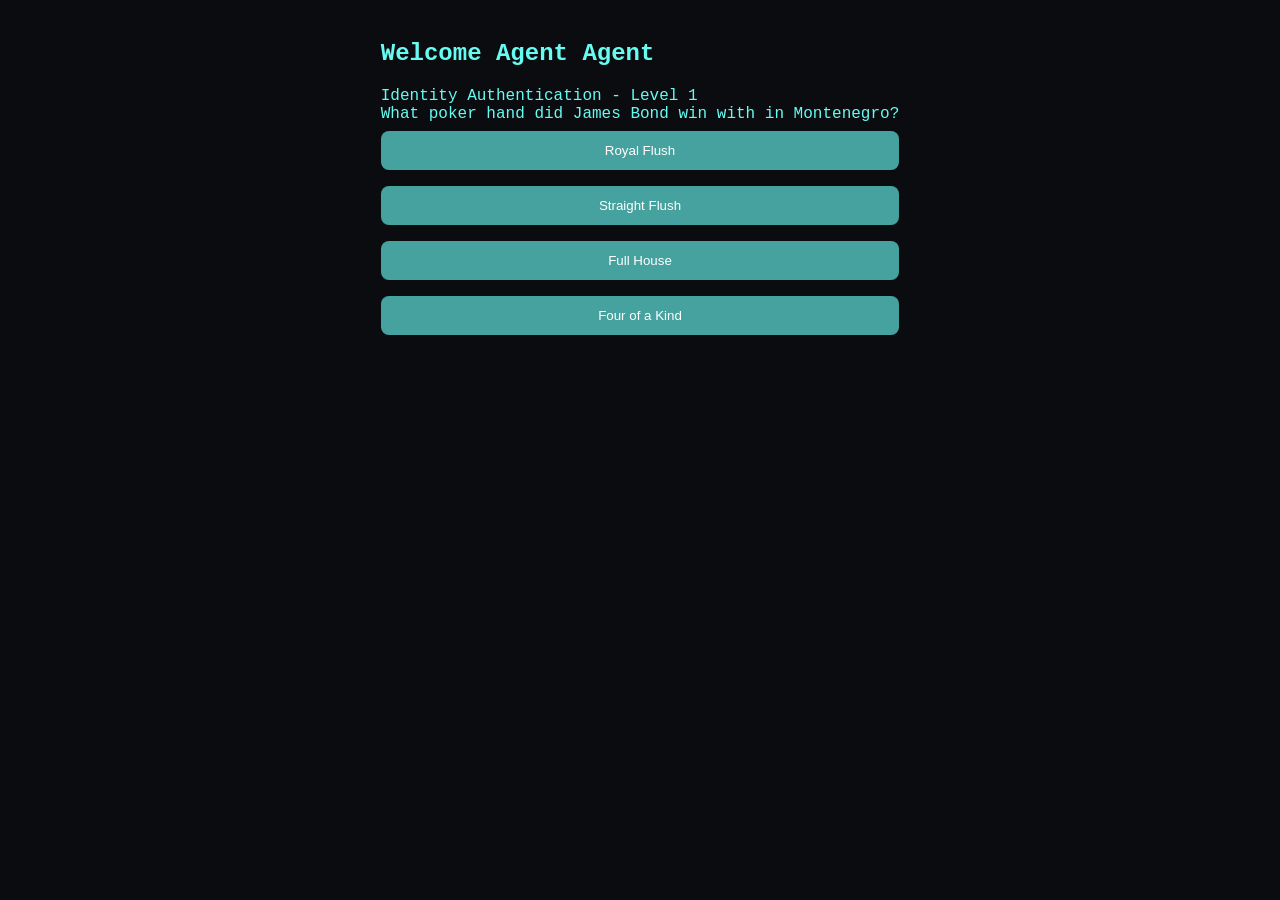
==== index.html @ b155bd7c "Update index.html" ====
<!DOCTYPE html>
<html lang="en">
<head>
  <meta charset="UTF-8" />
  <title>Groomsmen Mission</title>
  <link rel="stylesheet" href="styles.css" />
</head>
<body>
  <div id="app"></div>

  <script type="module" src="main.js"></script>
</body>
</html>
---- styles.css ----
body{
  margin:0;
  font-family:'Courier New', monospace;
  background:#0b0c10;
  color:#66fcf1;
  display:flex;
  justify-content:center;
  padding-top:20px;
}

.container{
  width:95%;
  max-width:700px;
  background:#1f2833;
  padding:20px;
  border-radius:12px;
  text-align:center;
}

button{
  width:100%;
  padding:12px;
  margin:8px 0;
  background:#45a29e;
  color:white;
  border:none;
  border-radius:8px;
  cursor:pointer;
}
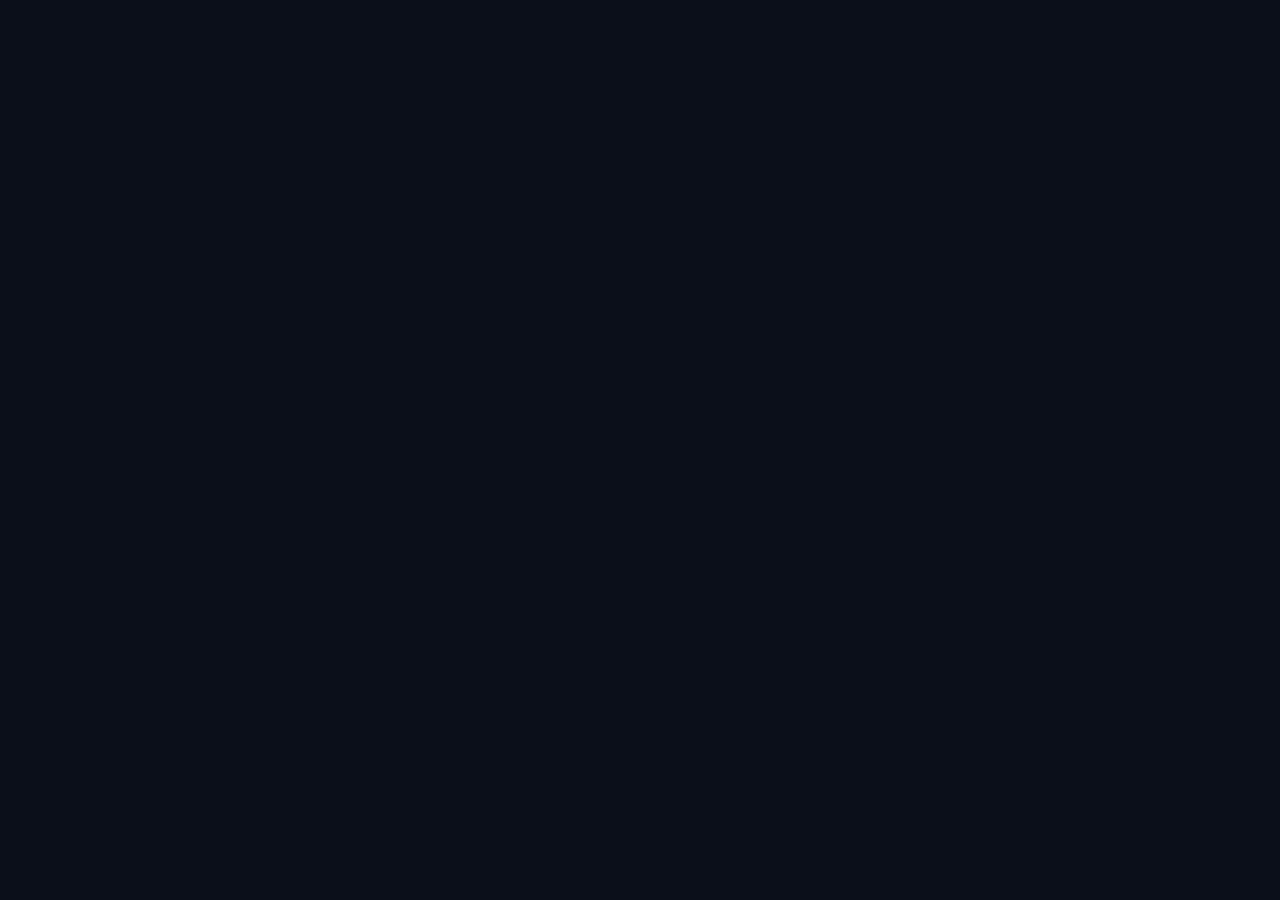
==== commit 3febb4dc: "Update index.html" ====
--- a/index.html
+++ b/index.html
@@ -7,7 +7,6 @@
 </head>
 <body>
   <div id="app"></div>
-
-  <script type="module" src="main.js"></script>
+<script type="module" src="main.js"></script>
 </body>
 </html>
--- a/styles.css
+++ b/styles.css
@@ -1,29 +1,34 @@
-body{
-  margin:0;
-  font-family:'Courier New', monospace;
-  background:#0b0c10;
-  color:#66fcf1;
-  display:flex;
-  justify-content:center;
-  padding-top:20px;
+body {
+  margin: 0;
+  font-family: Arial, sans-serif;
+  background: #0b0f1a;
+  color: white;
 }
 
-.container{
-  width:95%;
-  max-width:700px;
-  background:#1f2833;
-  padding:20px;
-  border-radius:12px;
-  text-align:center;
+#app {
+  padding: 20px;
 }
 
-button{
-  width:100%;
-  padding:12px;
-  margin:8px 0;
-  background:#45a29e;
-  color:white;
-  border:none;
-  border-radius:8px;
-  cursor:pointer;
+.screen {
+  max-width: 800px;
+  margin: auto;
+  text-align: center;
 }
+
+button {
+  padding: 12px 20px;
+  margin-top: 20px;
+  background: #1f6feb;
+  border: none;
+  color: white;
+  cursor: pointer;
+  border-radius: 8px;
+}
+
+button:hover {
+  background: #388bfd;
+}
+
+h1, h2 {
+  letter-spacing: 1px;
+}
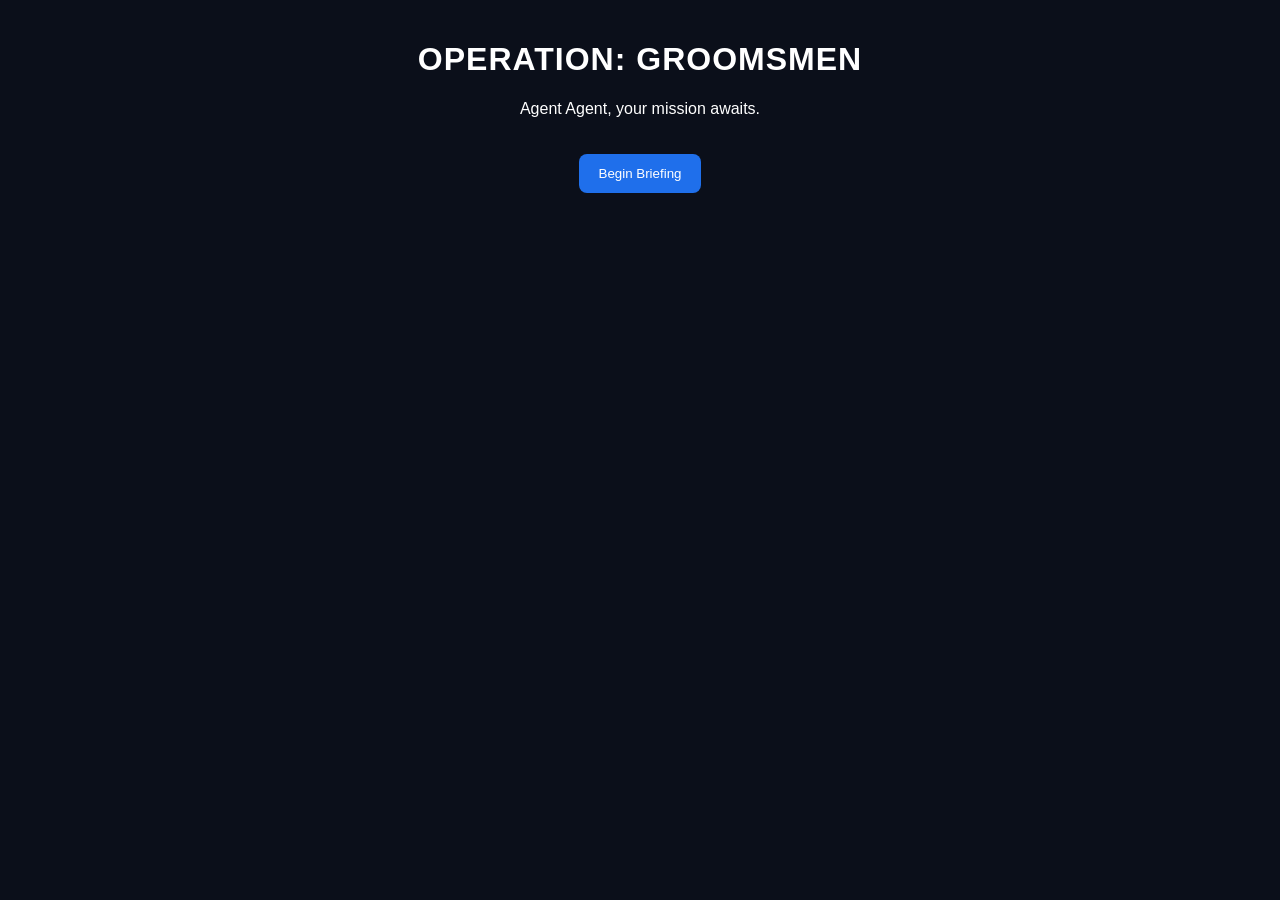
==== commit 7bad067e: "Update index.html" ====
--- a/index.html
+++ b/index.html
@@ -1,12 +1,11 @@
 <!DOCTYPE html>
-<html lang="en">
+<html>
 <head>
-  <meta charset="UTF-8" />
   <title>Groomsmen Mission</title>
-  <link rel="stylesheet" href="styles.css" />
+  <link rel="stylesheet" href="styles.css">
 </head>
 <body>
   <div id="app"></div>
-<script type="module" src="main.js"></script>
+  <script type="module" src="main.js"></script>
 </body>
 </html>
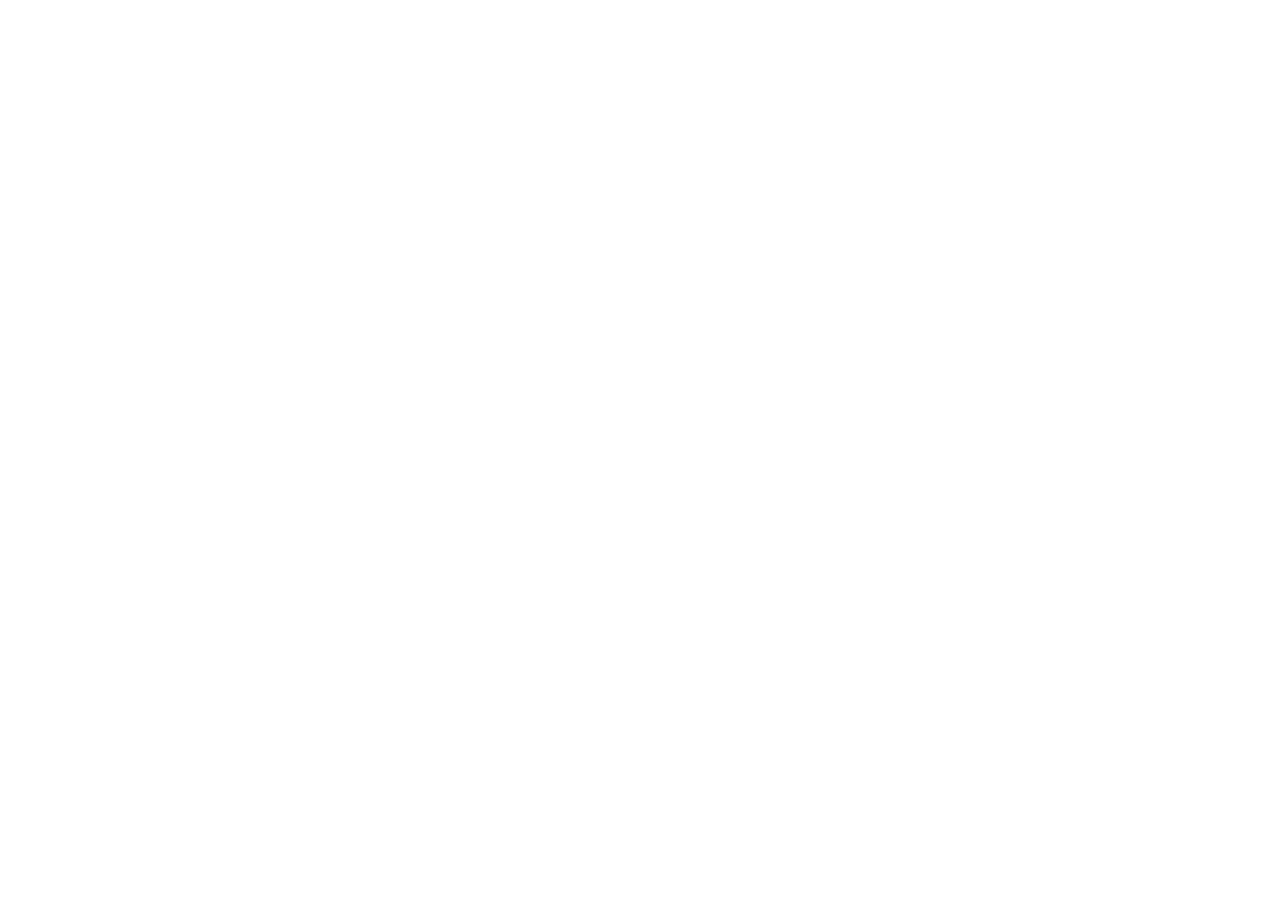
==== commit 40d10fd3: "Create index.html" ====
--- a/index.html
+++ b/index.html
@@ -1,11 +1,16 @@
 <!DOCTYPE html>
-<html>
+<html lang="en">
 <head>
-  <title>Groomsmen Mission</title>
-  <link rel="stylesheet" href="styles.css">
+  <meta charset="UTF-8" />
+  <meta name="viewport" content="width=device-width, initial-scale=1.0"/>
+  <title>Operation Always and Forever</title>
+  <link rel="stylesheet" href="styles.css"/>
 </head>
 <body>
+
   <div id="app"></div>
-  <script type="module" src="main.js"></script>
+
+  <script type="module" src="app.js"></script>
+
 </body>
 </html>
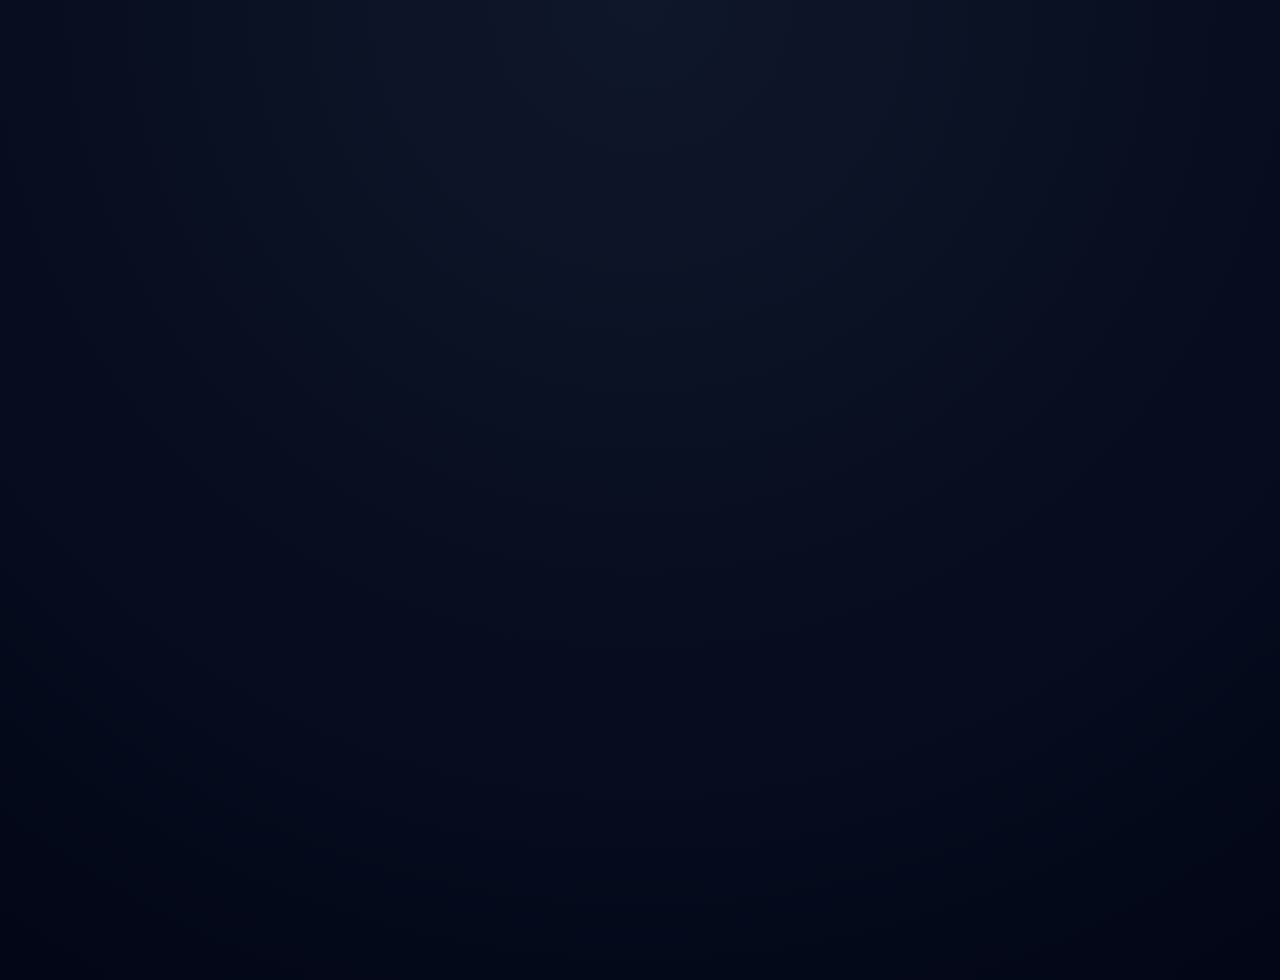
==== commit 1617dc05: "Update index.html" ====
--- a/index.html
+++ b/index.html
@@ -2,15 +2,12 @@
 <html lang="en">
 <head>
   <meta charset="UTF-8" />
-  <meta name="viewport" content="width=device-width, initial-scale=1.0"/>
   <title>Operation Always and Forever</title>
-  <link rel="stylesheet" href="styles.css"/>
+  <link rel="stylesheet" href="styles.css" />
 </head>
 <body>
-
   <div id="app"></div>
 
-  <script type="module" src="app.js"></script>
-
+  <script type="module" src="main.js"></script>
 </body>
 </html>
--- a/styles.css
+++ b/styles.css
@@ -0,0 +1,152 @@
+/* =========================
+   GLOBAL
+========================= */
+
+body {
+  margin: 0;
+  font-family: "Segoe UI", Arial, sans-serif;
+  background: radial-gradient(circle at top, #0f172a, #020617);
+  color: #e5e7eb;
+  text-align: center;
+}
+
+#app {
+  padding: 40px 20px;
+  min-height: 100vh;
+  animation: fadeIn 0.6s ease;
+}
+
+/* =========================
+   TYPOGRAPHY
+========================= */
+
+h1 {
+  font-size: 2.5rem;
+  letter-spacing: 2px;
+  margin-bottom: 10px;
+}
+
+h2 {
+  font-size: 1.6rem;
+  margin-bottom: 20px;
+}
+
+p {
+  font-size: 1.1rem;
+  opacity: 0.85;
+}
+
+/* =========================
+   BUTTONS
+========================= */
+
+button {
+  padding: 12px 22px;
+  margin: 10px;
+  border: none;
+  cursor: pointer;
+  background: linear-gradient(135deg, #1f3b73, #3b82f6);
+  color: white;
+  border-radius: 8px;
+  font-size: 15px;
+  letter-spacing: 0.5px;
+  transition: all 0.25s ease;
+}
+
+button:hover {
+  transform: translateY(-2px);
+  background: linear-gradient(135deg, #2563eb, #60a5fa);
+  box-shadow: 0 5px 15px rgba(59, 130, 246, 0.3);
+}
+
+button.alt {
+  background: transparent;
+  border: 1px solid #3b82f6;
+}
+
+button.alt:hover {
+  background: rgba(59, 130, 246, 0.15);
+}
+
+/* =========================
+   INPUT
+========================= */
+
+input {
+  padding: 12px;
+  border-radius: 6px;
+  border: none;
+  font-size: 16px;
+  width: 220px;
+  text-align: center;
+}
+
+/* =========================
+   QUESTION OPTIONS
+========================= */
+
+.opt {
+  display: block;
+  width: 260px;
+  margin: 10px auto;
+}
+
+/* =========================
+   CARD UI (POKER PLAYERS)
+========================= */
+
+.card {
+  display: inline-block;
+  padding: 12px;
+  margin: 8px;
+  background: #111827;
+  color: #e5e7eb;
+  border-radius: 10px;
+  min-width: 120px;
+  box-shadow: 0 4px 12px rgba(0, 0, 0, 0.6);
+  transition: transform 0.2s ease;
+}
+
+.card:hover {
+  transform: scale(1.05);
+}
+
+/* =========================
+   POKER TABLE STYLE
+========================= */
+
+.poker-table {
+  margin-top: 30px;
+  padding: 20px;
+  border-radius: 20px;
+  background: radial-gradient(circle, #065f46, #022c22);
+  box-shadow: inset 0 0 40px rgba(0,0,0,0.8);
+}
+
+/* =========================
+   SUCCESS / ALERT TEXT
+========================= */
+
+.success {
+  color: #22c55e;
+  font-weight: bold;
+}
+
+.error {
+  color: #ef4444;
+}
+
+/* =========================
+   FADE ANIMATION
+========================= */
+
+@keyframes fadeIn {
+  from {
+    opacity: 0;
+    transform: translateY(10px);
+  }
+  to {
+    opacity: 1;
+    transform: translateY(0);
+  }
+}
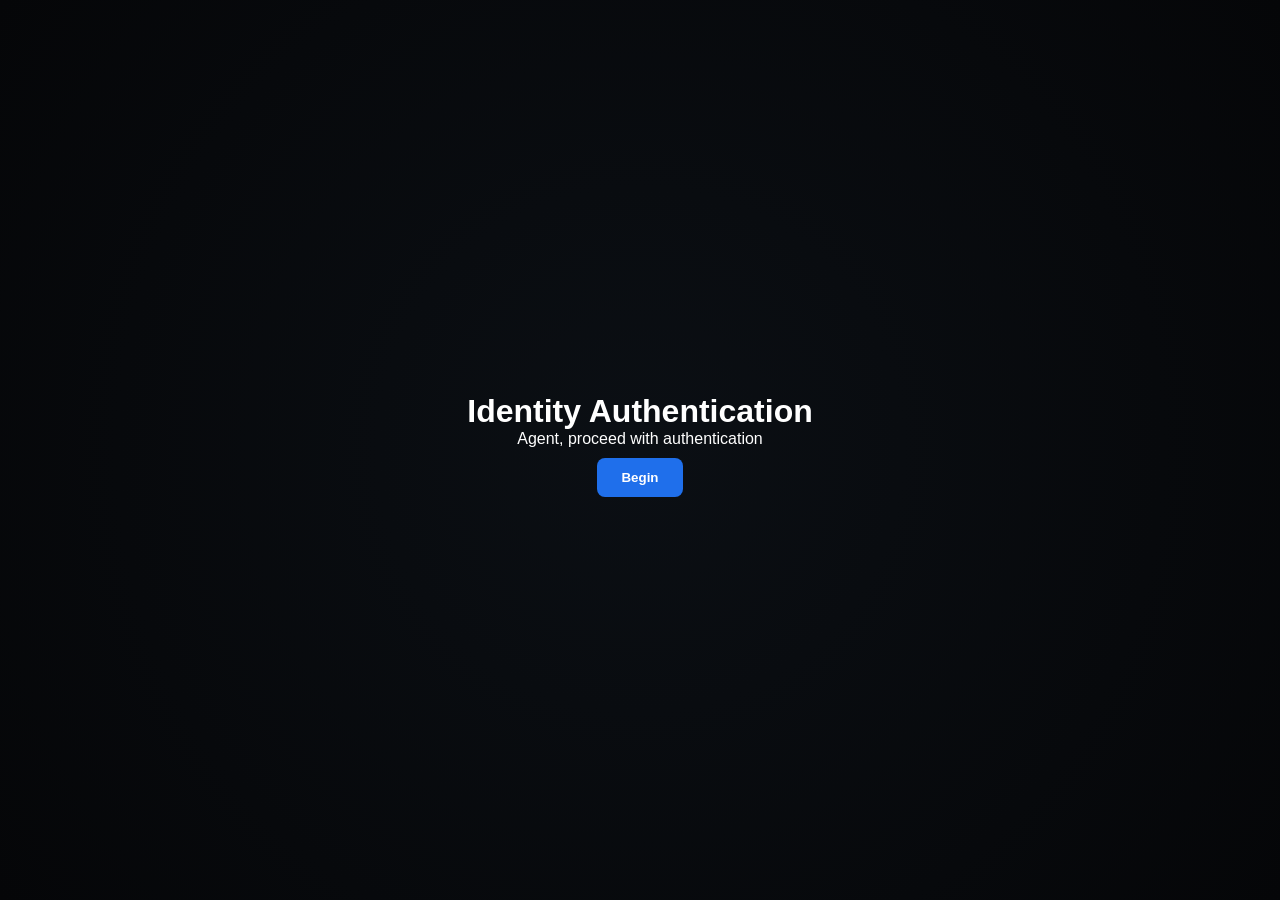
==== commit 28558078: "Update index.html" ====
--- a/index.html
+++ b/index.html
@@ -4,6 +4,7 @@
   <meta charset="UTF-8" />
   <title>Operation Always and Forever</title>
   <link rel="stylesheet" href="styles.css" />
+  <link rel="icon" href="data:,">
 </head>
 <body>
   <div id="app"></div>
--- a/styles.css
+++ b/styles.css
@@ -1,152 +1,268 @@
 /* =========================
-   GLOBAL
-========================= */
+   GLOBAL RESET
+========================= */
+* {
+  margin: 0;
+  padding: 0;
+  box-sizing: border-box;
+  font-family: "Arial", sans-serif;
+}
 
 body {
-  margin: 0;
-  font-family: "Segoe UI", Arial, sans-serif;
-  background: radial-gradient(circle at top, #0f172a, #020617);
-  color: #e5e7eb;
-  text-align: center;
-}
-
-#app {
-  padding: 40px 20px;
-  min-height: 100vh;
-  animation: fadeIn 0.6s ease;
-}
-
-/* =========================
-   TYPOGRAPHY
-========================= */
-
-h1 {
-  font-size: 2.5rem;
-  letter-spacing: 2px;
-  margin-bottom: 10px;
-}
-
-h2 {
-  font-size: 1.6rem;
-  margin-bottom: 20px;
-}
-
-p {
-  font-size: 1.1rem;
-  opacity: 0.85;
+  background: radial-gradient(circle at center, #0b0f14, #050608);
+  color: #fff;
+  overflow-x: hidden;
+}
+
+/* =========================
+   SCREEN BASE
+========================= */
+.screen,
+.briefing,
+.decline-screen {
+  display: flex;
+  flex-direction: column;
+  align-items: center;
+  justify-content: center;
+  height: 100vh;
+  text-align: center;
+  padding: 20px;
 }
 
 /* =========================
    BUTTONS
 ========================= */
-
 button {
-  padding: 12px 22px;
+  padding: 12px 24px;
   margin: 10px;
   border: none;
+  border-radius: 8px;
   cursor: pointer;
-  background: linear-gradient(135deg, #1f3b73, #3b82f6);
+  font-weight: bold;
+  background: #1f6feb;
   color: white;
-  border-radius: 8px;
-  font-size: 15px;
-  letter-spacing: 0.5px;
-  transition: all 0.25s ease;
+  transition: 0.2s;
 }
 
 button:hover {
-  transform: translateY(-2px);
-  background: linear-gradient(135deg, #2563eb, #60a5fa);
-  box-shadow: 0 5px 15px rgba(59, 130, 246, 0.3);
-}
-
-button.alt {
-  background: transparent;
-  border: 1px solid #3b82f6;
-}
-
-button.alt:hover {
-  background: rgba(59, 130, 246, 0.15);
-}
-
-/* =========================
-   INPUT
-========================= */
-
-input {
-  padding: 12px;
+  background: #388bfd;
+  transform: scale(1.05);
+}
+
+/* =========================
+   BRIEFING SCREEN
+========================= */
+.briefing h1 {
+  font-size: 2.2rem;
+  margin-bottom: 10px;
+  color: #4cc9f0;
+}
+
+.briefing .subtitle {
+  opacity: 0.7;
+  margin-bottom: 10px;
+}
+
+.mission-box {
+  background: rgba(255, 255, 255, 0.05);
+  padding: 20px;
+  border-radius: 12px;
+  max-width: 500px;
+  margin: 20px 0;
+  backdrop-filter: blur(10px);
+}
+
+.prompt {
+  margin-top: 10px;
+  font-weight: bold;
+  color: #ffd166;
+}
+
+.options {
+  display: flex;
+  gap: 10px;
+}
+
+/* =========================
+   DECLINE SCREEN
+========================= */
+.decline-screen {
+  animation: fadeIn 0.5s ease-in;
+}
+
+.warning {
+  color: #ff4d4d;
+  font-size: 2rem;
+}
+
+.terminated {
+  color: #ff0000;
+  font-size: 2rem;
+}
+
+.fade {
+  opacity: 0.7;
+}
+
+.small {
+  font-size: 0.8rem;
+}
+
+/* =========================
+   POKER TABLE CONTAINER
+========================= */
+.poker-table-container {
+  height: 100vh;
+  width: 100vw;
+  display: flex;
+  flex-direction: column;
+  align-items: center;
+  justify-content: center;
+}
+
+.table-title {
+  margin-bottom: 10px;
+  color: #4cc9f0;
+}
+
+/* =========================
+   POKER TABLE BASE
+========================= */
+.poker-table {
+  position: relative;
+  width: 700px;
+  height: 700px;
+  border-radius: 50%;
+  background: radial-gradient(circle at center, #14532d, #0b3d2e, #061a14);
+  box-shadow: 0 0 60px rgba(0, 255, 150, 0.15);
+}
+
+/* =========================
+   COMMUNITY CARDS
+========================= */
+.community {
+  position: absolute;
+  top: 50%;
+  left: 50%;
+  transform: translate(-50%, -50%);
+  text-align: center;
+}
+
+.community h3 {
+  margin-bottom: 10px;
+  opacity: 0.8;
+}
+
+.community-cards {
+  display: flex;
+  gap: 8px;
+  justify-content: center;
+}
+
+/* =========================
+   CARDS
+========================= */
+.card {
+  width: 40px;
+  height: 55px;
+  background: white;
+  color: black;
   border-radius: 6px;
-  border: none;
-  font-size: 16px;
-  width: 220px;
-  text-align: center;
-}
-
-/* =========================
-   QUESTION OPTIONS
-========================= */
-
-.opt {
-  display: block;
-  width: 260px;
-  margin: 10px auto;
-}
-
-/* =========================
-   CARD UI (POKER PLAYERS)
-========================= */
-
-.card {
-  display: inline-block;
-  padding: 12px;
-  margin: 8px;
-  background: #111827;
-  color: #e5e7eb;
-  border-radius: 10px;
-  min-width: 120px;
-  box-shadow: 0 4px 12px rgba(0, 0, 0, 0.6);
-  transition: transform 0.2s ease;
-}
-
-.card:hover {
-  transform: scale(1.05);
-}
-
-/* =========================
-   POKER TABLE STYLE
-========================= */
-
-.poker-table {
-  margin-top: 30px;
-  padding: 20px;
-  border-radius: 20px;
-  background: radial-gradient(circle, #065f46, #022c22);
-  box-shadow: inset 0 0 40px rgba(0,0,0,0.8);
-}
-
-/* =========================
-   SUCCESS / ALERT TEXT
-========================= */
-
-.success {
-  color: #22c55e;
-  font-weight: bold;
-}
-
-.error {
-  color: #ef4444;
-}
-
-/* =========================
-   FADE ANIMATION
-========================= */
-
+  display: flex;
+  align-items: center;
+  justify-content: center;
+  font-weight: bold;
+  box-shadow: 0 2px 6px rgba(0,0,0,0.4);
+}
+
+/* =========================
+   PLAYER SEATS
+========================= */
+.seat {
+  position: absolute;
+  top: 50%;
+  left: 50%;
+  transition: all 0.3s ease;
+}
+
+/* agent card */
+.agent-card {
+  background: rgba(0, 0, 0, 0.65);
+  padding: 10px;
+  border-radius: 12px;
+  width: 150px;
+  text-align: center;
+  box-shadow: 0 0 20px rgba(0,0,0,0.5);
+}
+
+/* ensure text stays readable */
+.agent-card h3 {
+  font-size: 0.9rem;
+  color: #4cc9f0;
+}
+
+.codename {
+  font-size: 0.75rem;
+  opacity: 0.8;
+}
+
+.role {
+  font-size: 0.75rem;
+  opacity: 0.6;
+}
+
+/* chips */
+.chips {
+  margin: 5px 0;
+  font-size: 0.85rem;
+  color: #ffd166;
+}
+
+/* cards in hand */
+.cards {
+  display: flex;
+  justify-content: center;
+  gap: 5px;
+  margin-top: 5px;
+}
+
+/* result text */
+.result {
+  margin-top: 5px;
+  font-size: 0.7rem;
+  color: #a0ffa0;
+}
+
+/* =========================
+   ANIMATIONS
+========================= */
 @keyframes fadeIn {
   from {
     opacity: 0;
-    transform: translateY(10px);
+    transform: scale(0.98);
   }
   to {
     opacity: 1;
-    transform: translateY(0);
+    transform: scale(1);
   }
 }
+.agent-card {
+  background: rgba(0, 0, 0, 0.65);
+  padding: 10px;
+  border-radius: 12px;
+  width: 150px;
+  text-align: center;
+  box-shadow: 0 0 20px rgba(0,0,0,0.5);
+}
+
+.card {
+  width: 40px;
+  height: 55px;
+  background: white;
+  color: black;
+  border-radius: 6px;
+  display: flex;
+  align-items: center;
+  justify-content: center;
+  font-weight: bold;
+}
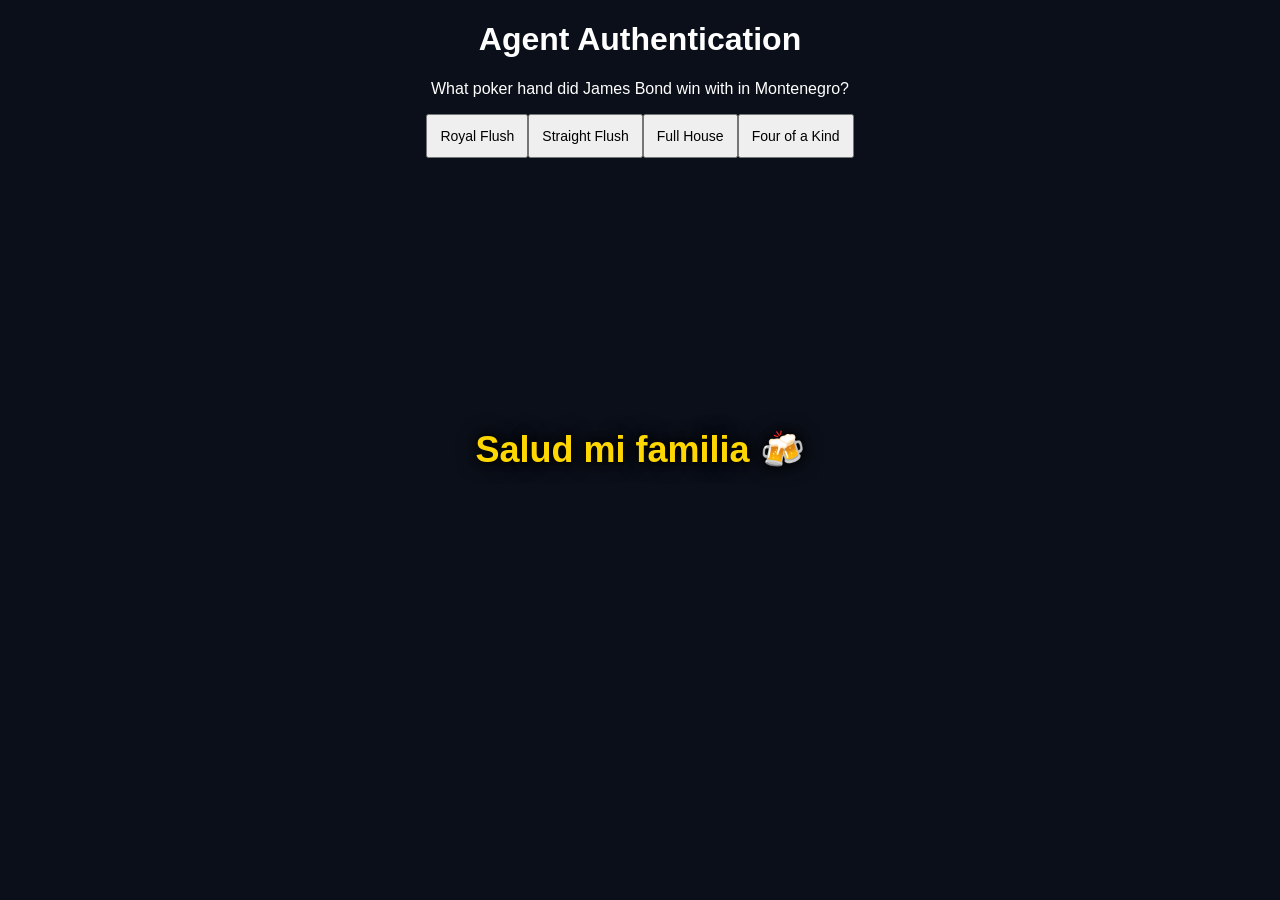
==== commit b6fb8ab7: "Update index.html" ====
--- a/index.html
+++ b/index.html
@@ -12,3 +12,6 @@
   <script type="module" src="main.js"></script>
 </body>
 </html>
+<div class="poker-center-text">
+  Salud mi familia 🍻
+</div>
--- a/styles.css
+++ b/styles.css
@@ -1,268 +1,169 @@
-/* =========================
-   GLOBAL RESET
-========================= */
-* {
+body {
   margin: 0;
-  padding: 0;
-  box-sizing: border-box;
-  font-family: "Arial", sans-serif;
-}
-
-body {
-  background: radial-gradient(circle at center, #0b0f14, #050608);
-  color: #fff;
-  overflow-x: hidden;
+  font-family: Arial, sans-serif;
+  background: #0b0f19;
+  color: white;
+  text-align: center;
 }
 
 /* =========================
-   SCREEN BASE
+   POKER TABLE
 ========================= */
-.screen,
-.briefing,
-.decline-screen {
-  display: flex;
-  flex-direction: column;
-  align-items: center;
-  justify-content: center;
-  height: 100vh;
-  text-align: center;
-  padding: 20px;
+.poker-table {
+  position: relative;
+  width: 900px;
+  height: 900px;
+  margin: auto;
+  border-radius: 50%;
+  background: radial-gradient(circle, #0b6b3a, #063d22);
 }
 
 /* =========================
-   BUTTONS
+   SEATS
 ========================= */
-button {
-  padding: 12px 24px;
-  margin: 10px;
-  border: none;
-  border-radius: 8px;
-  cursor: pointer;
-  font-weight: bold;
-  background: #1f6feb;
-  color: white;
-  transition: 0.2s;
-}
-
-button:hover {
-  background: #388bfd;
-  transform: scale(1.05);
+.seat {
+  position: absolute;
+  top: 50%;
+  left: 50%;
 }
 
 /* =========================
-   BRIEFING SCREEN
+   AGENT CARD
 ========================= */
-.briefing h1 {
-  font-size: 2.2rem;
-  margin-bottom: 10px;
-  color: #4cc9f0;
+.agent-card {
+  width: 150px;
+  background: rgba(0,0,0,0.6);
+  padding: 10px;
+  border-radius: 10px;
 }
 
-.briefing .subtitle {
+/* =========================
+   TEXT STYLES
+========================= */
+.codename {
+  font-size: 12px;
   opacity: 0.7;
-  margin-bottom: 10px;
 }
 
-.mission-box {
-  background: rgba(255, 255, 255, 0.05);
-  padding: 20px;
-  border-radius: 12px;
-  max-width: 500px;
-  margin: 20px 0;
-  backdrop-filter: blur(10px);
+.role {
+  font-size: 12px;
+  color: #ccc;
 }
 
-.prompt {
-  margin-top: 10px;
-  font-weight: bold;
-  color: #ffd166;
+.chips {
+  color: gold;
 }
 
-.options {
+/* =========================
+   CARDS
+========================= */
+.cards {
+  display: flex;
+  justify-content: center;
+  gap: 5px;
+}
+
+.card {
+  width: 35px;
+  height: 50px;
+  background: white;
+  color: black;
+  border-radius: 5px;
+  display: flex;
+  align-items: center;
+  justify-content: center;
+}
+
+/* =========================
+   COMMUNITY
+========================= */
+.community {
+  position: absolute;
+  top: 50%;
+  left: 50%;
+  transform: translate(-50%,-50%);
+}
+
+.community-cards {
   display: flex;
   gap: 10px;
 }
 
 /* =========================
-   DECLINE SCREEN
+   DEAL ANIMATION
 ========================= */
-.decline-screen {
-  animation: fadeIn 0.5s ease-in;
+.card.deal {
+  opacity: 0;
+  transform: translateY(-80px);
+  transition: all 0.4s ease;
 }
 
-.warning {
-  color: #ff4d4d;
-  font-size: 2rem;
+.card.deal.show {
+  opacity: 1;
+  transform: translateY(0);
+}
+.briefing-container {
+  min-height: 100vh;
+  display: flex;
+  align-items: center;
+  justify-content: center;
+  padding: 20px;
 }
 
-.terminated {
-  color: #ff0000;
-  font-size: 2rem;
+.briefing-card {
+  max-width: 600px;
+  width: 100%;
+  background: rgba(0,0,0,0.6);
+  padding: 20px;
+  border-radius: 12px;
+  font-family: monospace;
+  text-align: left;
 }
 
-.fade {
-  opacity: 0.7;
+.briefing-card h1 {
+  text-align: center;
+  color: #00ff9f;
 }
 
-.small {
-  font-size: 0.8rem;
+.button-group {
+  display: flex;
+  justify-content: space-between;
+  margin-top: 20px;
+  gap: 10px;
 }
 
-/* =========================
-   POKER TABLE CONTAINER
-========================= */
-.poker-table-container {
-  height: 100vh;
-  width: 100vw;
-  display: flex;
-  flex-direction: column;
-  align-items: center;
-  justify-content: center;
+button {
+  flex: 1;
+  padding: 12px;
+  font-size: 14px;
 }
 
-.table-title {
-  margin-bottom: 10px;
-  color: #4cc9f0;
+/* Mobile optimization */
+@media (max-width: 600px) {
+  .briefing-card {
+    font-size: 14px;
+    padding: 16px;
+  }
+
+  .button-group {
+    flex-direction: column;
+  }
+
+  button {
+    width: 100%;
+  }
 }
-
-/* =========================
-   POKER TABLE BASE
-========================= */
-.poker-table {
-  position: relative;
-  width: 700px;
-  height: 700px;
-  border-radius: 50%;
-  background: radial-gradient(circle at center, #14532d, #0b3d2e, #061a14);
-  box-shadow: 0 0 60px rgba(0, 255, 150, 0.15);
-}
-
-/* =========================
-   COMMUNITY CARDS
-========================= */
-.community {
+.poker-center-text {
   position: absolute;
   top: 50%;
   left: 50%;
   transform: translate(-50%, -50%);
+  
+  font-size: 36px;
+  font-weight: bold;
+  color: gold;
   text-align: center;
+
+  text-shadow: 0 0 10px black, 0 0 20px black;
+  pointer-events: none; /* prevents blocking clicks */
 }
-
-.community h3 {
-  margin-bottom: 10px;
-  opacity: 0.8;
-}
-
-.community-cards {
-  display: flex;
-  gap: 8px;
-  justify-content: center;
-}
-
-/* =========================
-   CARDS
-========================= */
-.card {
-  width: 40px;
-  height: 55px;
-  background: white;
-  color: black;
-  border-radius: 6px;
-  display: flex;
-  align-items: center;
-  justify-content: center;
-  font-weight: bold;
-  box-shadow: 0 2px 6px rgba(0,0,0,0.4);
-}
-
-/* =========================
-   PLAYER SEATS
-========================= */
-.seat {
-  position: absolute;
-  top: 50%;
-  left: 50%;
-  transition: all 0.3s ease;
-}
-
-/* agent card */
-.agent-card {
-  background: rgba(0, 0, 0, 0.65);
-  padding: 10px;
-  border-radius: 12px;
-  width: 150px;
-  text-align: center;
-  box-shadow: 0 0 20px rgba(0,0,0,0.5);
-}
-
-/* ensure text stays readable */
-.agent-card h3 {
-  font-size: 0.9rem;
-  color: #4cc9f0;
-}
-
-.codename {
-  font-size: 0.75rem;
-  opacity: 0.8;
-}
-
-.role {
-  font-size: 0.75rem;
-  opacity: 0.6;
-}
-
-/* chips */
-.chips {
-  margin: 5px 0;
-  font-size: 0.85rem;
-  color: #ffd166;
-}
-
-/* cards in hand */
-.cards {
-  display: flex;
-  justify-content: center;
-  gap: 5px;
-  margin-top: 5px;
-}
-
-/* result text */
-.result {
-  margin-top: 5px;
-  font-size: 0.7rem;
-  color: #a0ffa0;
-}
-
-/* =========================
-   ANIMATIONS
-========================= */
-@keyframes fadeIn {
-  from {
-    opacity: 0;
-    transform: scale(0.98);
-  }
-  to {
-    opacity: 1;
-    transform: scale(1);
-  }
-}
-.agent-card {
-  background: rgba(0, 0, 0, 0.65);
-  padding: 10px;
-  border-radius: 12px;
-  width: 150px;
-  text-align: center;
-  box-shadow: 0 0 20px rgba(0,0,0,0.5);
-}
-
-.card {
-  width: 40px;
-  height: 55px;
-  background: white;
-  color: black;
-  border-radius: 6px;
-  display: flex;
-  align-items: center;
-  justify-content: center;
-  font-weight: bold;
-}
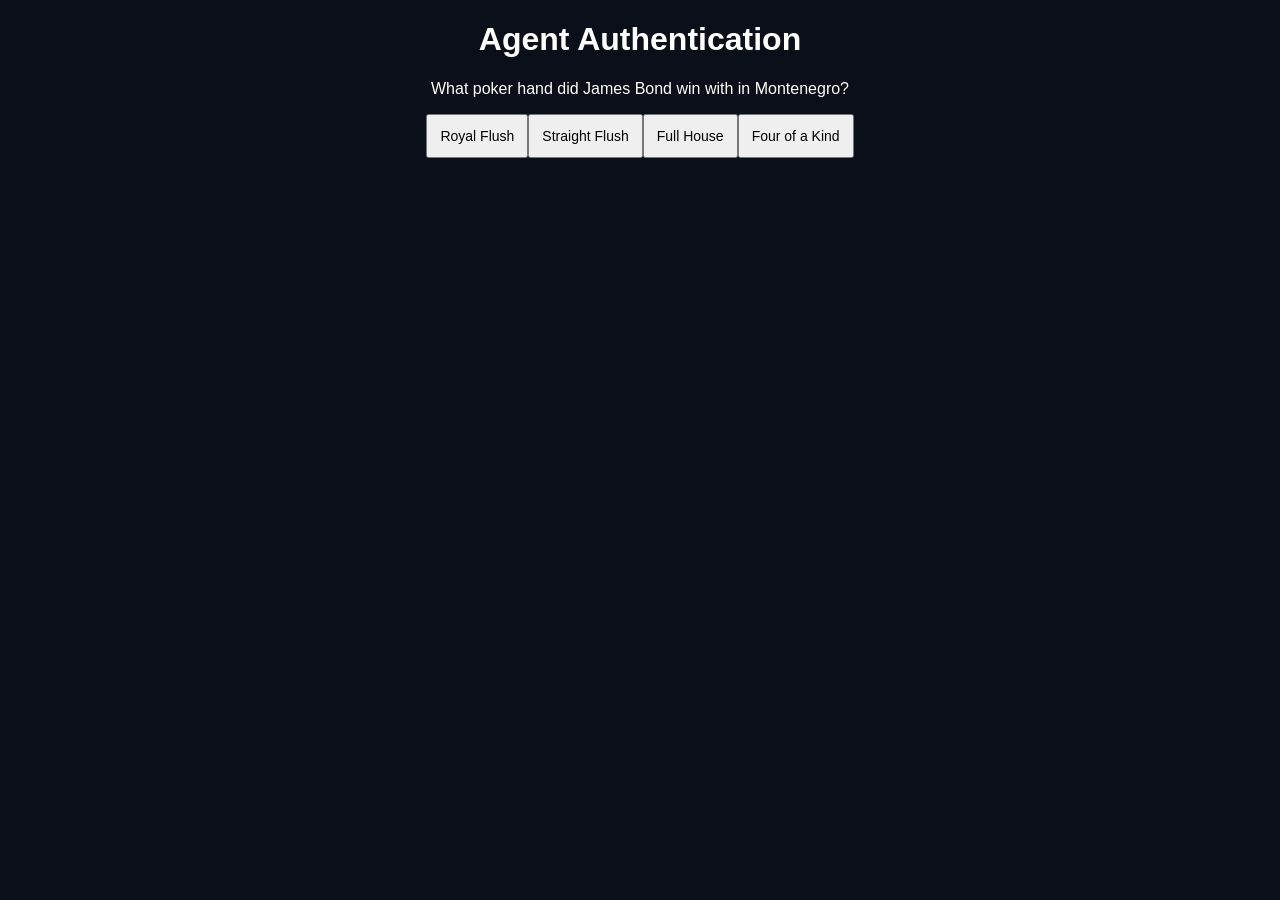
==== commit 2c54173d: "Update index.html" ====
--- a/index.html
+++ b/index.html
@@ -12,6 +12,3 @@
   <script type="module" src="main.js"></script>
 </body>
 </html>
-<div class="poker-center-text">
-  Salud mi familia 🍻
-</div>
